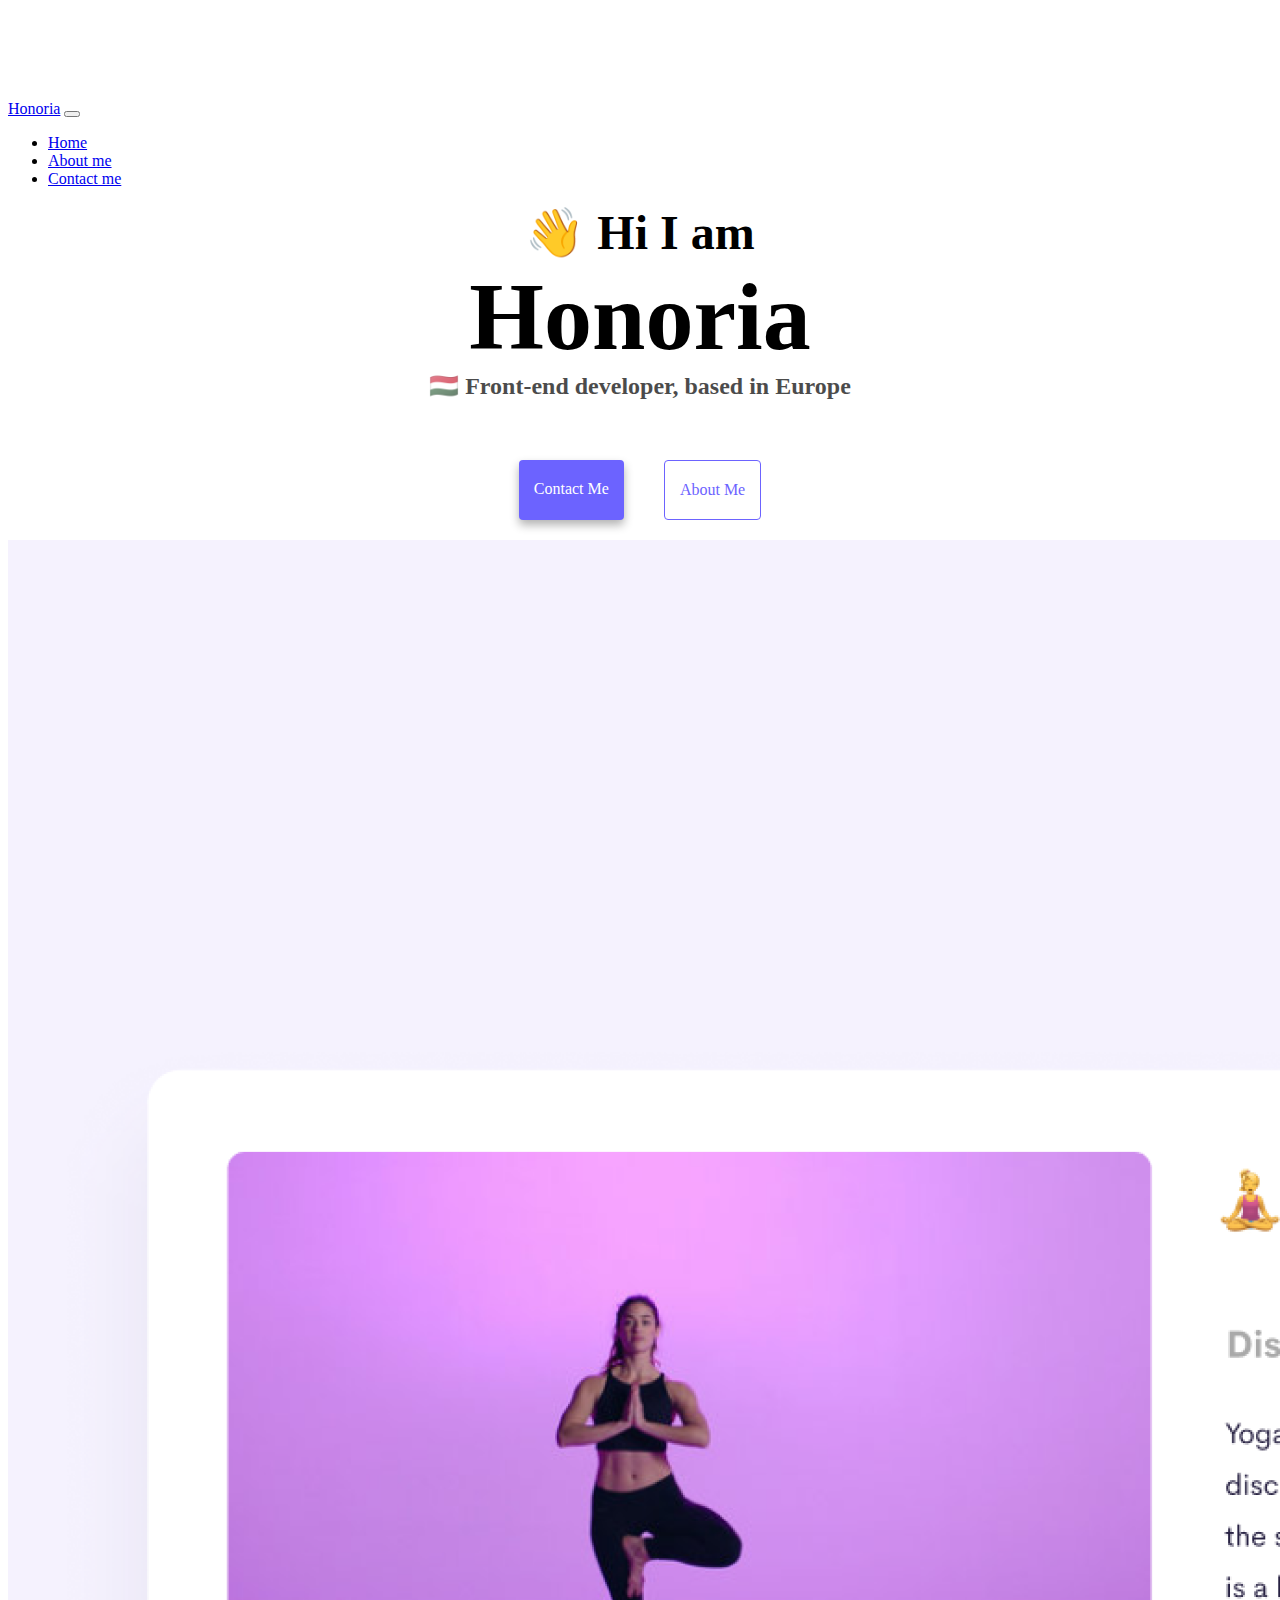
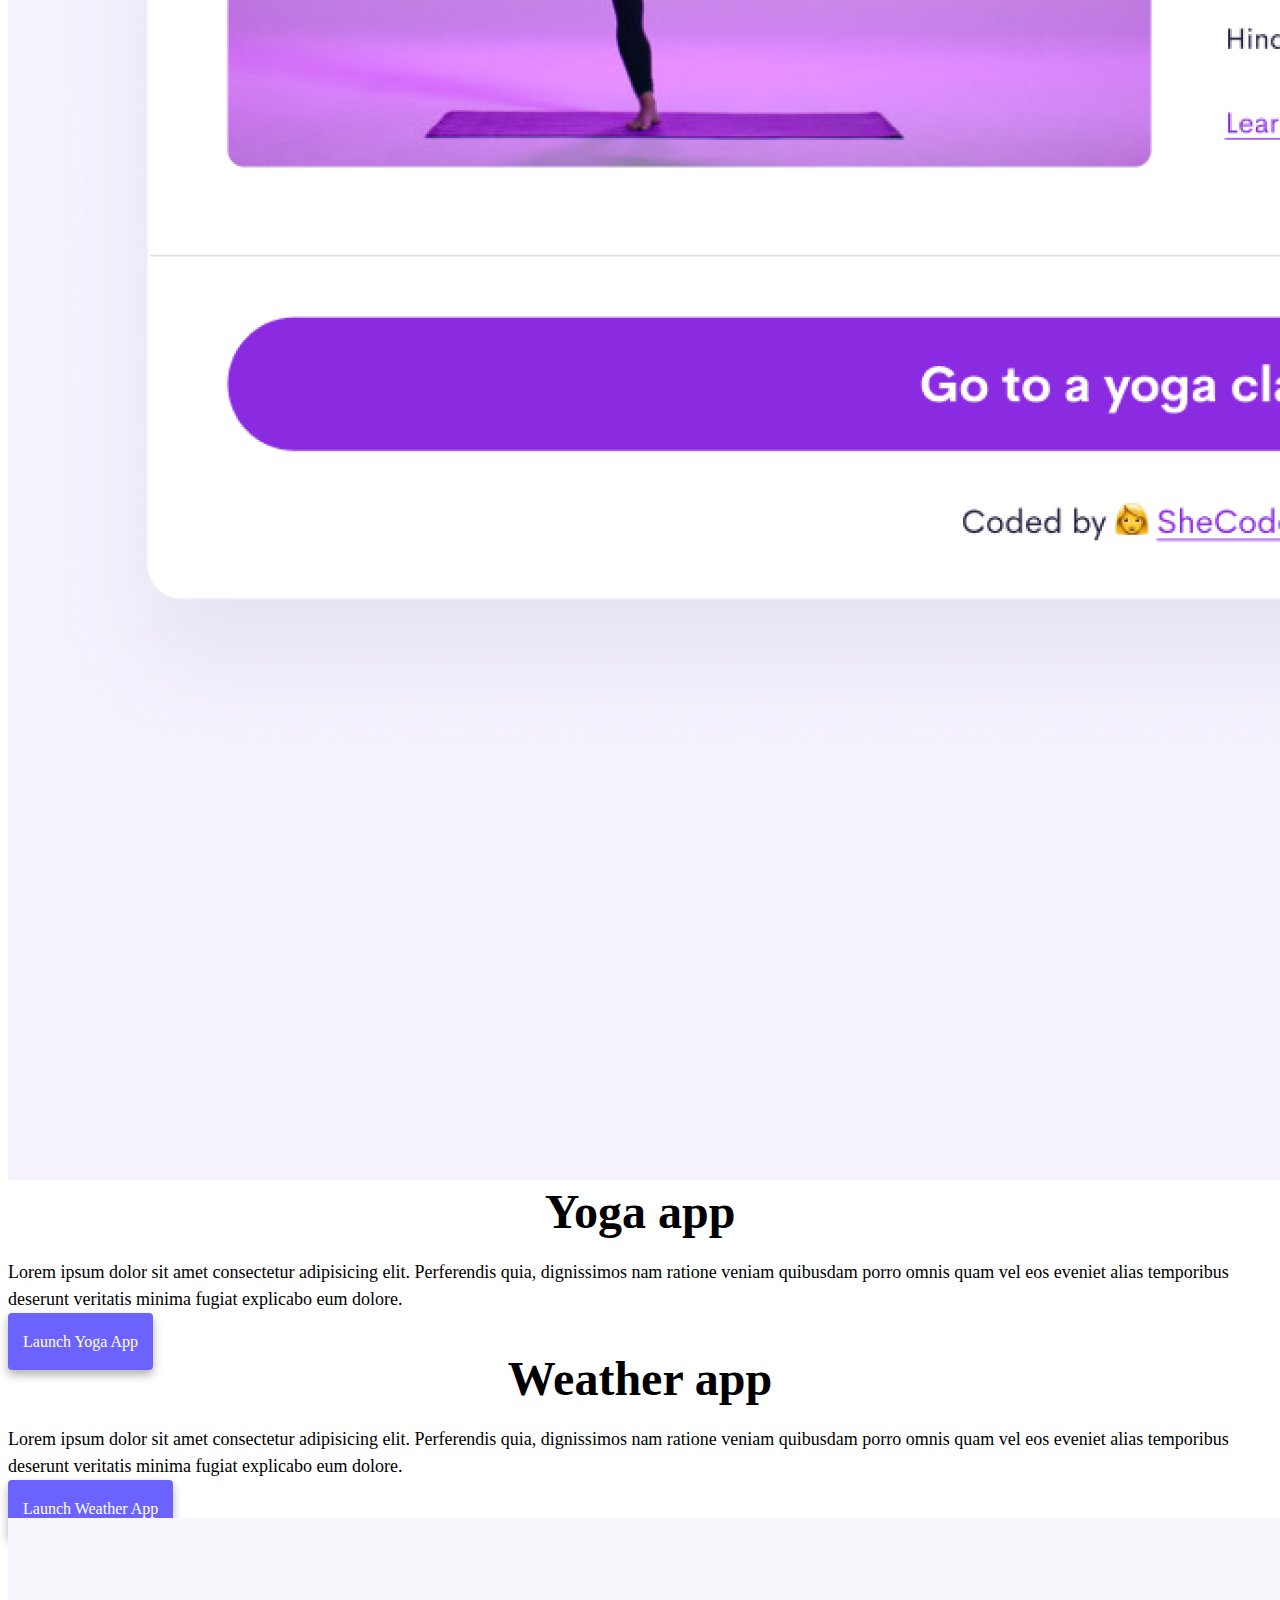
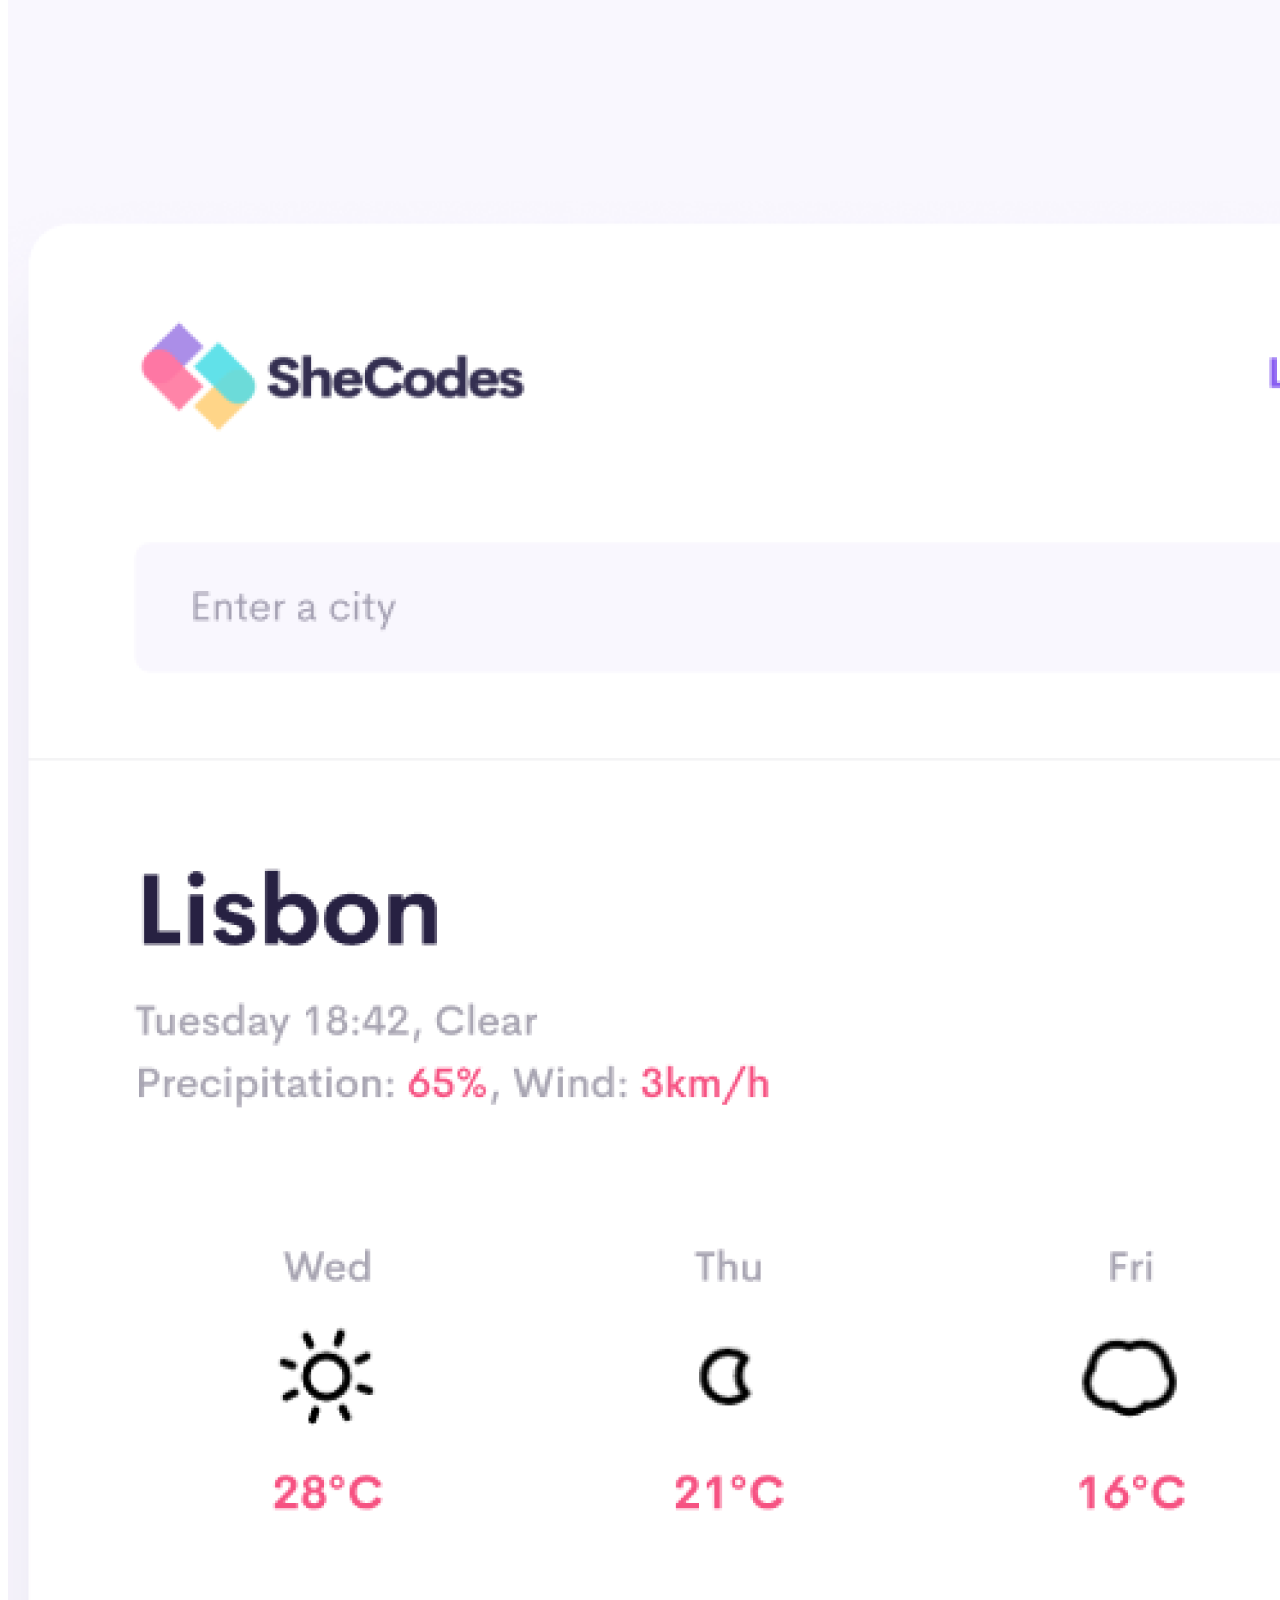
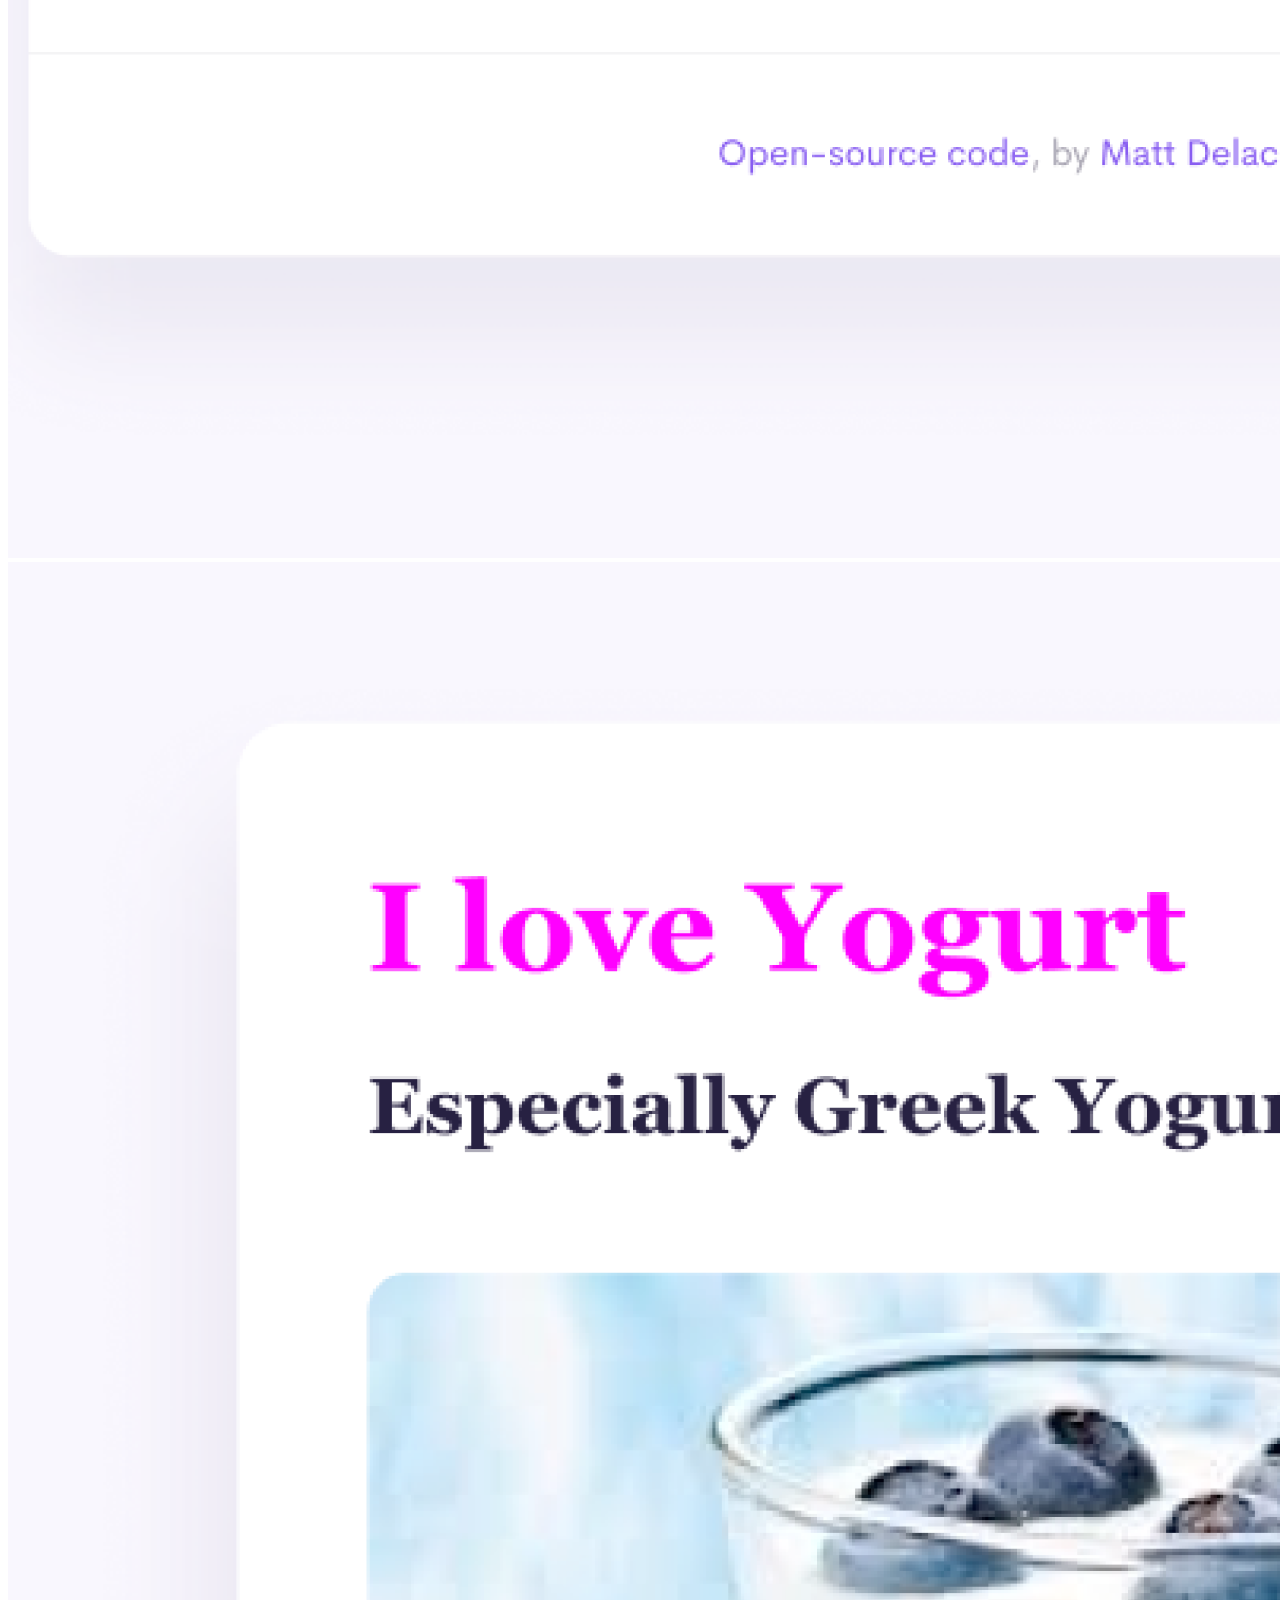
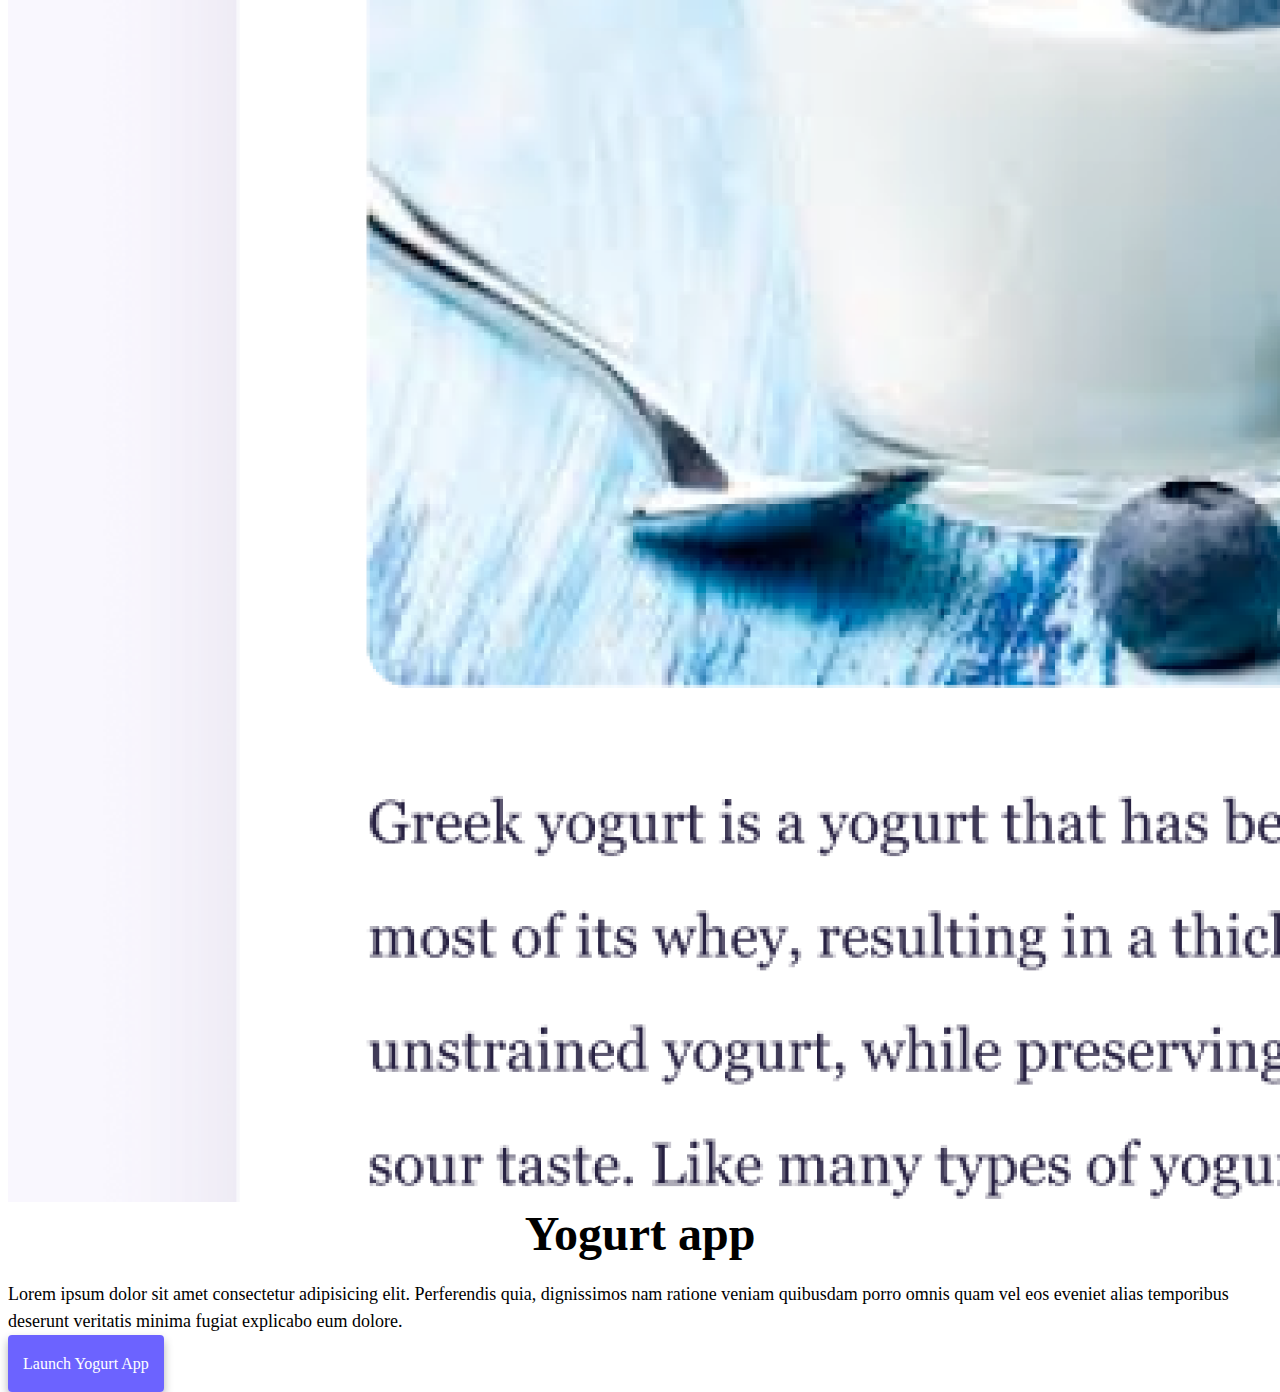
==== index.html @ 443177e5 "added html and css files" ====
<!DOCTYPE html>
<html lang="en">
  <head>
    <meta charset="UTF-8" />
    <meta http-equiv="X-UA-Compatible" content="IE=edge" />
    <meta name="viewport" content="width=device-width, initial-scale=1.0" />
    <title>Honoria Fraszt-Juhasz</title>
    <link
      href="https://cdn.jsdelivr.net/npm/bootstrap@5.0.1/dist/css/bootstrap.min.css"
      rel="stylesheet"
      integrity="sha384-+0n0xVW2eSR5OomGNYDnhzAbDsOXxcvSN1TPprVMTNDbiYZCxYbOOl7+AMvyTG2x"
      crossorigin="anonymous"
    />
    <script
      src="https://cdn.jsdelivr.net/npm/bootstrap@5.0.1/dist/js/bootstrap.bundle.min.js"
      integrity="sha384-gtEjrD/SeCtmISkJkNUaaKMoLD0//ElJ19smozuHV6z3Iehds+3Ulb9Bn9Plx0x4"
      crossorigin="anonymous"
    ></script>
    <link rel="stylesheet" href="style.css" />
  </head>
  <body>
    <nav class="navbar navbar-expand-lg navbar-light bg-light fixed-top">
      <div class="container-fluid">
        <a class="navbar-brand" href="#">Honoria</a>
        <button
          class="navbar-toggler"
          type="button"
          data-bs-toggle="collapse"
          data-bs-target="#navbarNav"
          aria-controls="navbarNav"
          aria-expanded="false"
          aria-label="Toggle navigation"
        >
          <span class="navbar-toggler-icon"></span>
        </button>
        <div class="collapse navbar-collapse" id="navbarNav">
          <ul class="navbar-nav">
            <li class="nav-item">
              <a class="nav-link active" aria-current="page" href="index.html"
                >Home</a
              >
            </li>
            <li class="nav-item">
              <a class="nav-link" href="about.html">About me</a>
            </li>
            <li class="nav-item">
              <a class="nav-link" href="about.html#contact">Contact me</a>
            </li>
          </ul>
        </div>
      </div>
    </nav>
    <h2>👋 Hi I am</h2>
    <h1>Honoria</h1>
    <h3>🇭🇺 Front-end developer, based in Europe</h3>
    <div class="navigation-links">
      <a href="about.html#contact" class="primary-link">Contact me</a>
      <a href="about.html" class="secondary-link">About me</a>
    </div>
    <div class="container">
      <div class="row mt-5">
        <div class="col-6">
          <img src="images/yoga.png" alt="yoga" class="img-fluid rounded" />
        </div>
        <div class="col-6">
          <h2 class="text-start">Yoga app</h2>
          <div class="description">
            Lorem ipsum dolor sit amet consectetur adipisicing elit. Perferendis
            quia, dignissimos nam ratione veniam quibusdam porro omnis quam vel
            eos eveniet alias temporibus deserunt veritatis minima fugiat
            explicabo eum dolore.
          </div>
          <div class="mt-5">
            <a href="#" class="primary-link">Launch Yoga App</a>
          </div>
        </div>
      </div>
      <div class="row mt-5">
        <div class="col-6">
          <h2 class="text-start">Weather app</h2>
          <div class="description">
            Lorem ipsum dolor sit amet consectetur adipisicing elit. Perferendis
            quia, dignissimos nam ratione veniam quibusdam porro omnis quam vel
            eos eveniet alias temporibus deserunt veritatis minima fugiat
            explicabo eum dolore.
          </div>
          <div class="mt-5">
            <a href="#" class="primary-link">Launch Weather App</a>
          </div>
        </div>
        <div class="col-6">
          <img
            src="images/weather.png"
            alt="weather"
            class="img-fluid rounded"
          />
        </div>
      </div>
      <div class="row mt-5">
        <div class="col-6">
          <img src="images/yogurt.png" alt="yogurt" class="img-fluid rounded" />
        </div>
        <div class="col-6">
          <h2 class="text-start">Yogurt app</h2>
          <div class="description">
            Lorem ipsum dolor sit amet consectetur adipisicing elit. Perferendis
            quia, dignissimos nam ratione veniam quibusdam porro omnis quam vel
            eos eveniet alias temporibus deserunt veritatis minima fugiat
            explicabo eum dolore.
          </div>
          <div class="mt-5">
            <a href="#" class="primary-link">Launch Yogurt App</a>
          </div>
        </div>
      </div>
    </div>
  </body>
</html>
---- style.css ----
:root {
  --primary-color: #6c63ff;
  --secondary-color: #f5f2fe;
  --box-shadow: 0 5px 10px rgba(0, 0, 0, 0.3);
}

body {
  margin-top: 100px;
}

h1,
h2,
h3 {
  text-align: center;
  margin: 0;
}

h1 {
  font-size: 96px;
}

h2 {
  font-size: 48px;
}

h3 {
  font-size: 24px;
  opacity: 0.7;
}

p {
  padding: 20px;
  font-size: 18px;
  line-height: 1.5;
  text-align: center;
}

.menu {
  position: fixed;
  margin: 0;
  top: 0;
  width: 100%;
}

.navigation-links {
  display: flex;
  margin-top: 40px;
  justify-content: center;
}

.navigation-links a {
  margin: 20px;
}

.primary-link {
  background: var(--primary-color);
  box-shadow: var(--box-shadow);
  color: white;
  border-radius: 4px;
  padding: 20px 15px;
  text-decoration: none;
  text-transform: capitalize;
}

.secondary-link {
  color: var(--primary-color);
  border: 1px solid var(--primary-color);
  border-radius: 4px;
  padding: 20px 15px;
  text-decoration: none;
  text-transform: capitalize;
}

.homepage-link {
  color: var(--primary-color);
  text-align: center;
  display: block;
}

.description {
  font-size: 18px;
  line-height: 1.5;
  margin: 20px 0 20px 0;
}

.about-paragraphs {
  display: flex;
  margin: 30px 0;
}

.about-paragraphs p {
  margin: 10px;
}

.email-link {
  display: flex;
  justify-content: center;
  color: var(--primary-color);
  font-size: 28px;
  text-decoration: none;
}

.email-link:hover {
  text-decoration: underline;
}
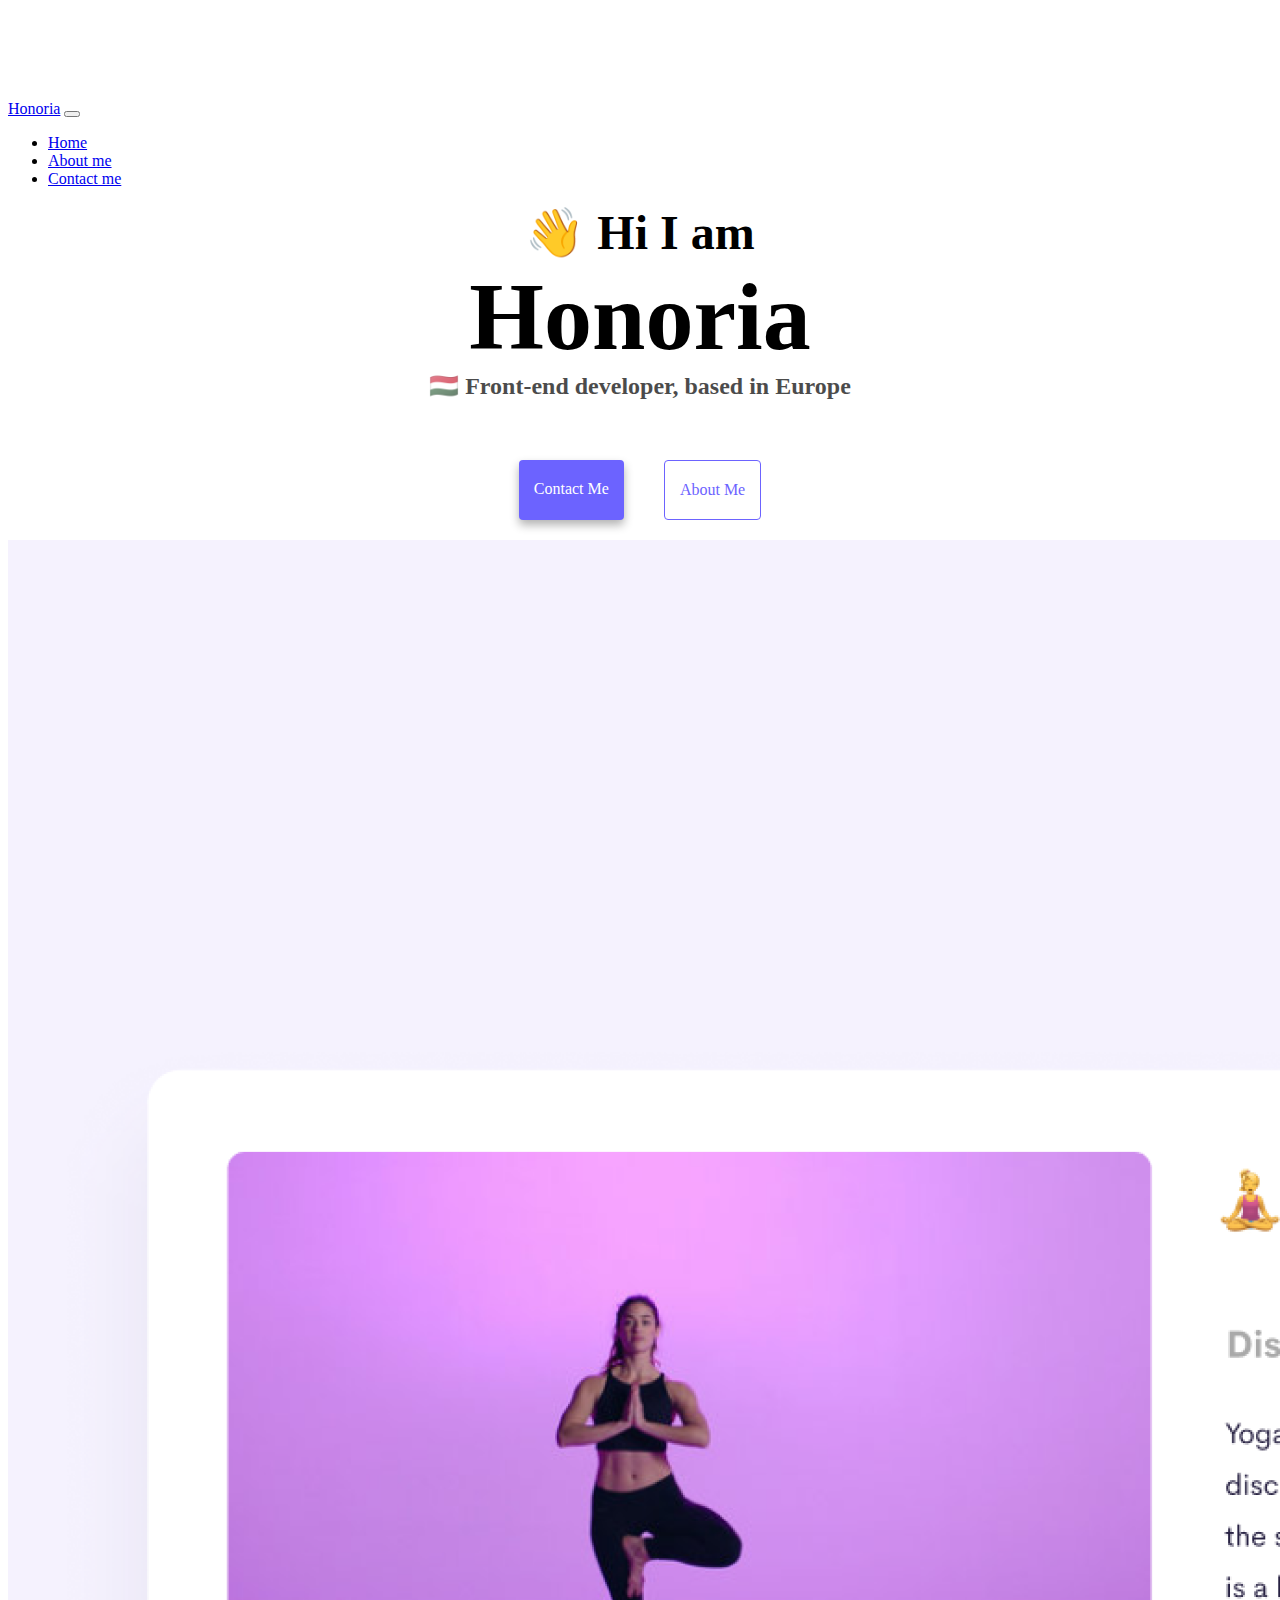
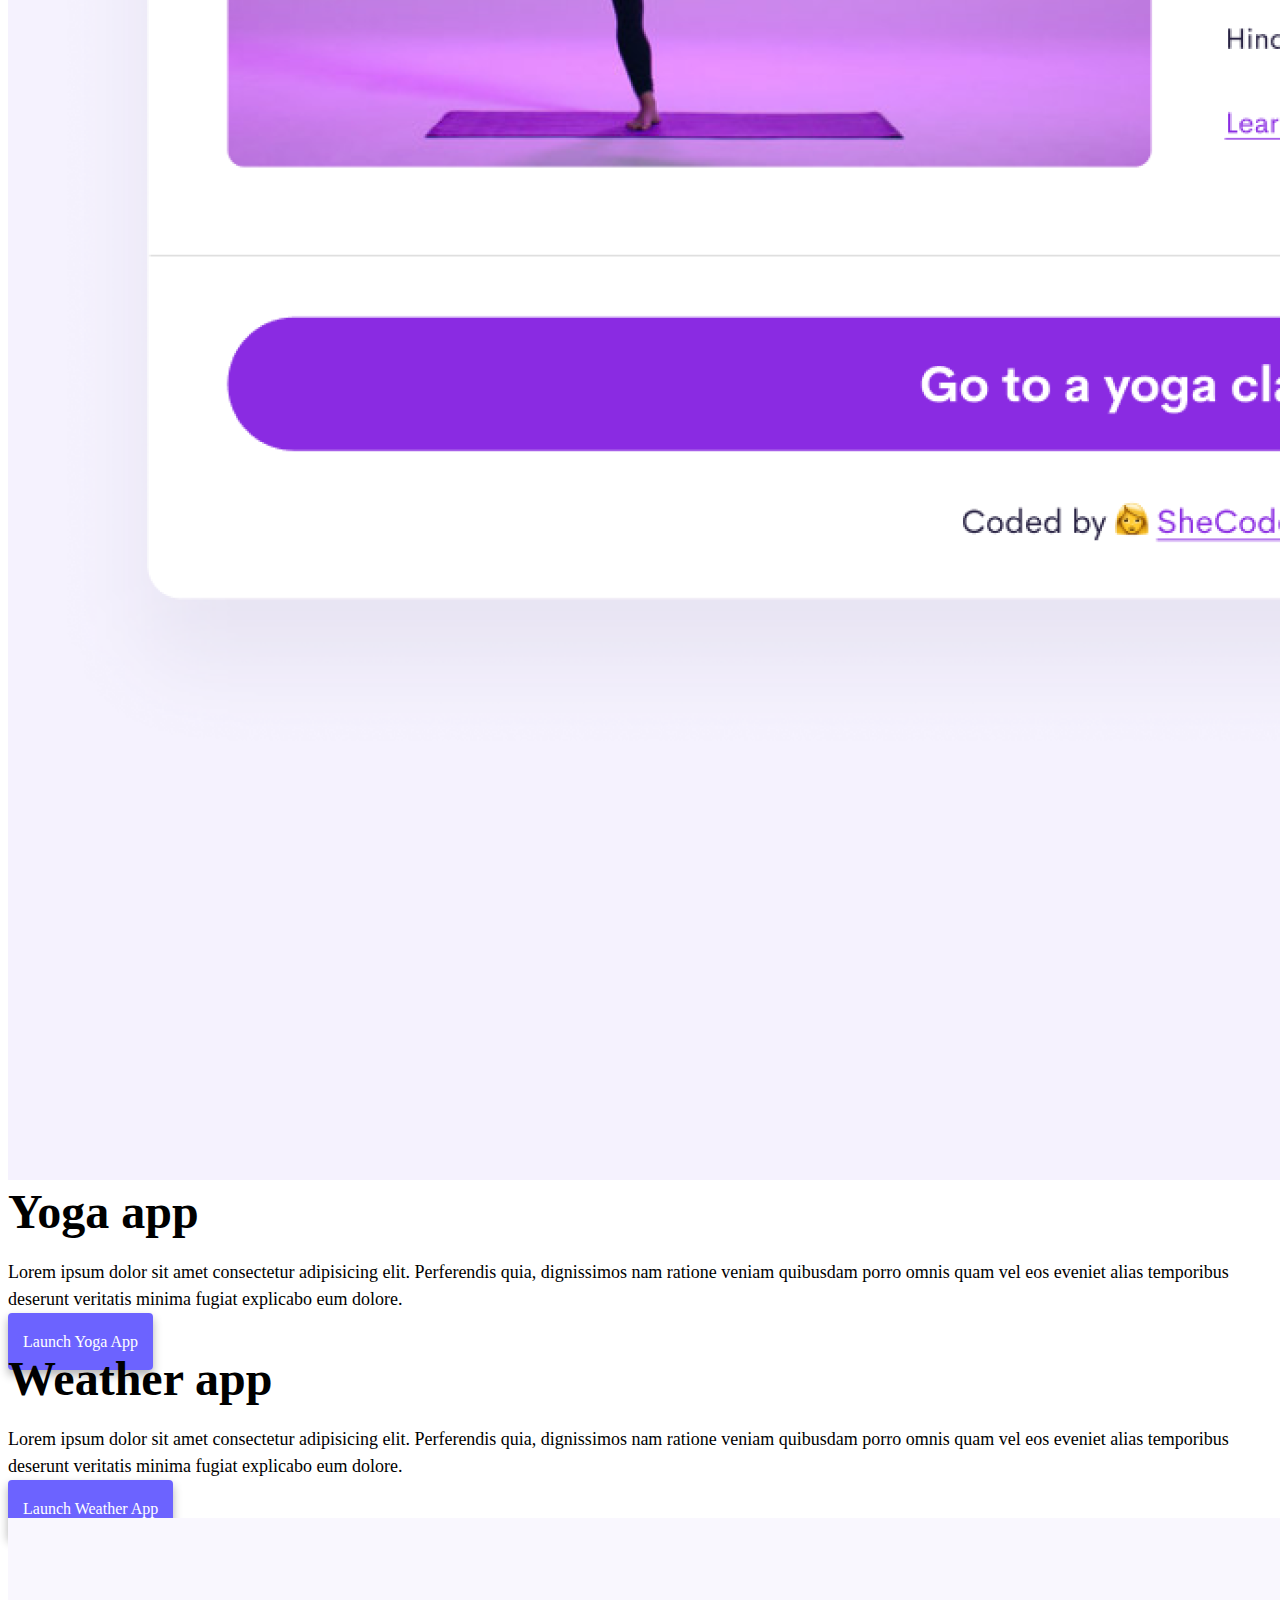
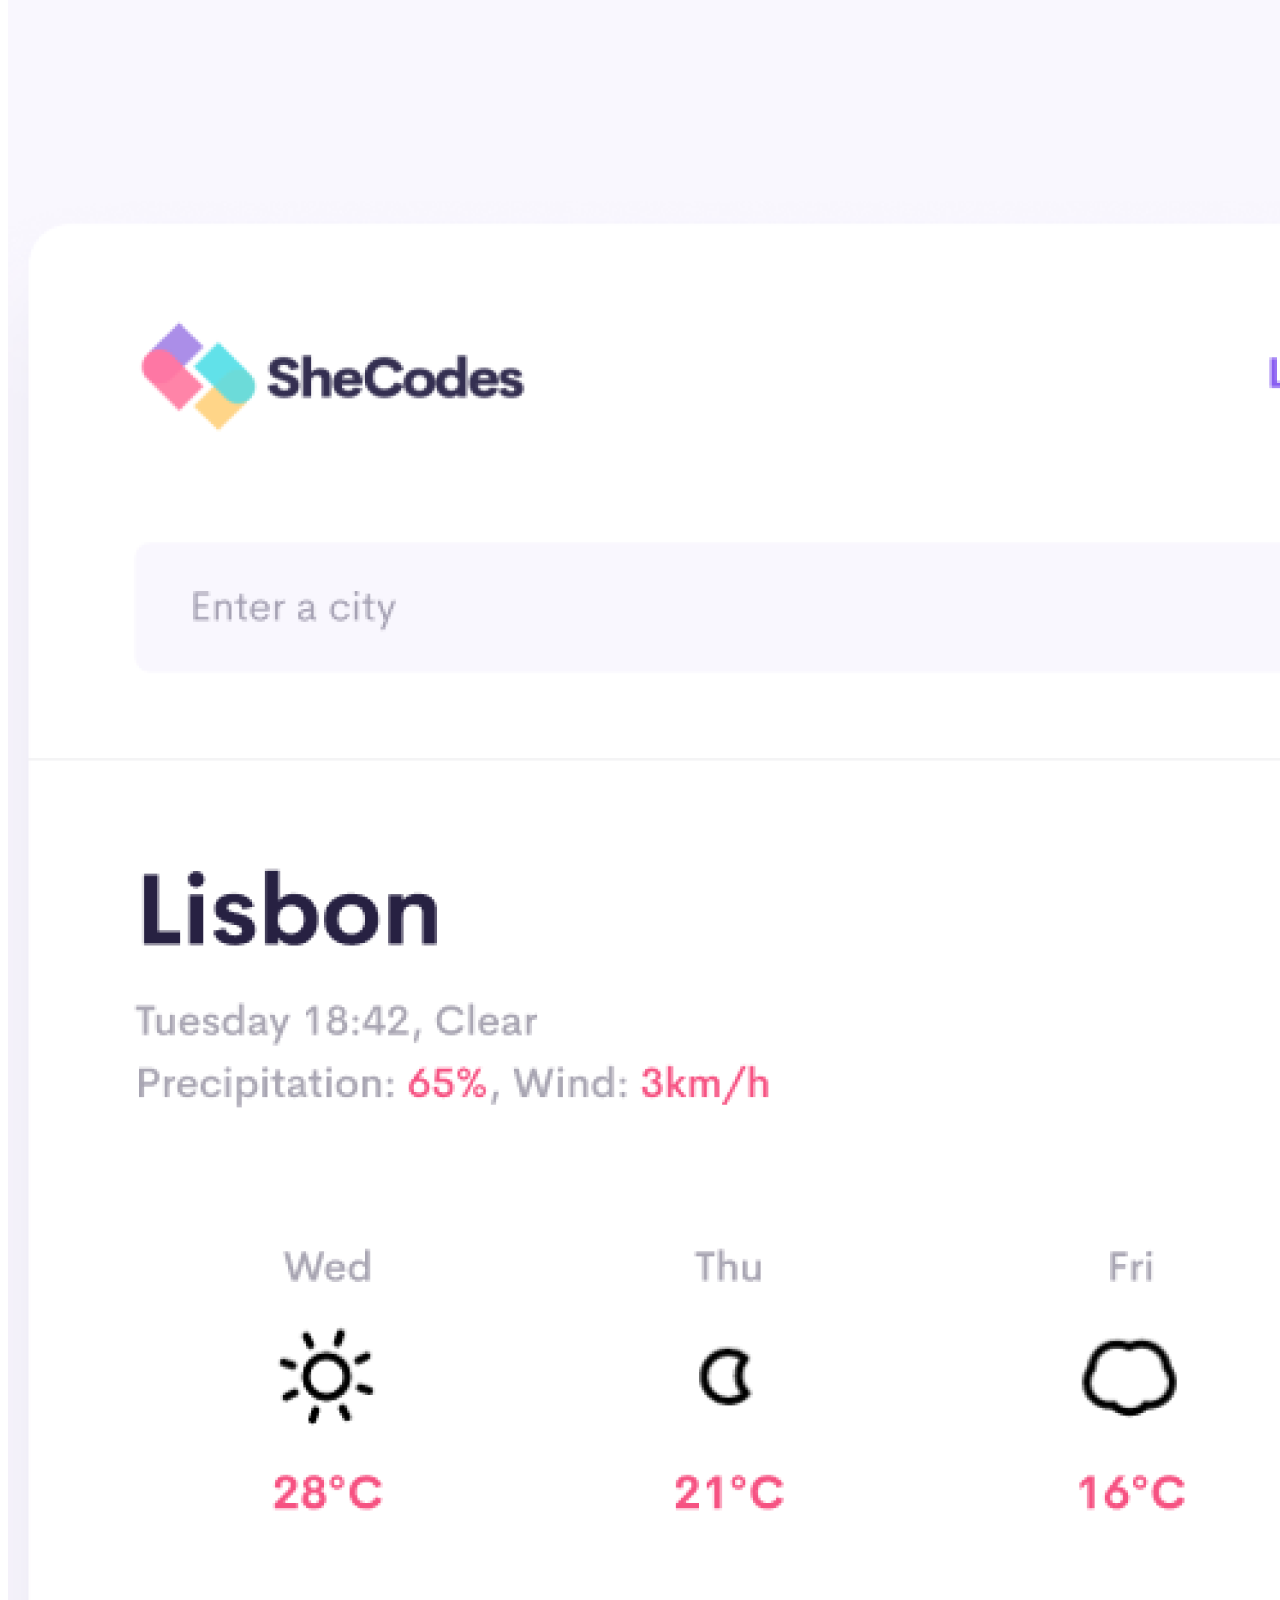
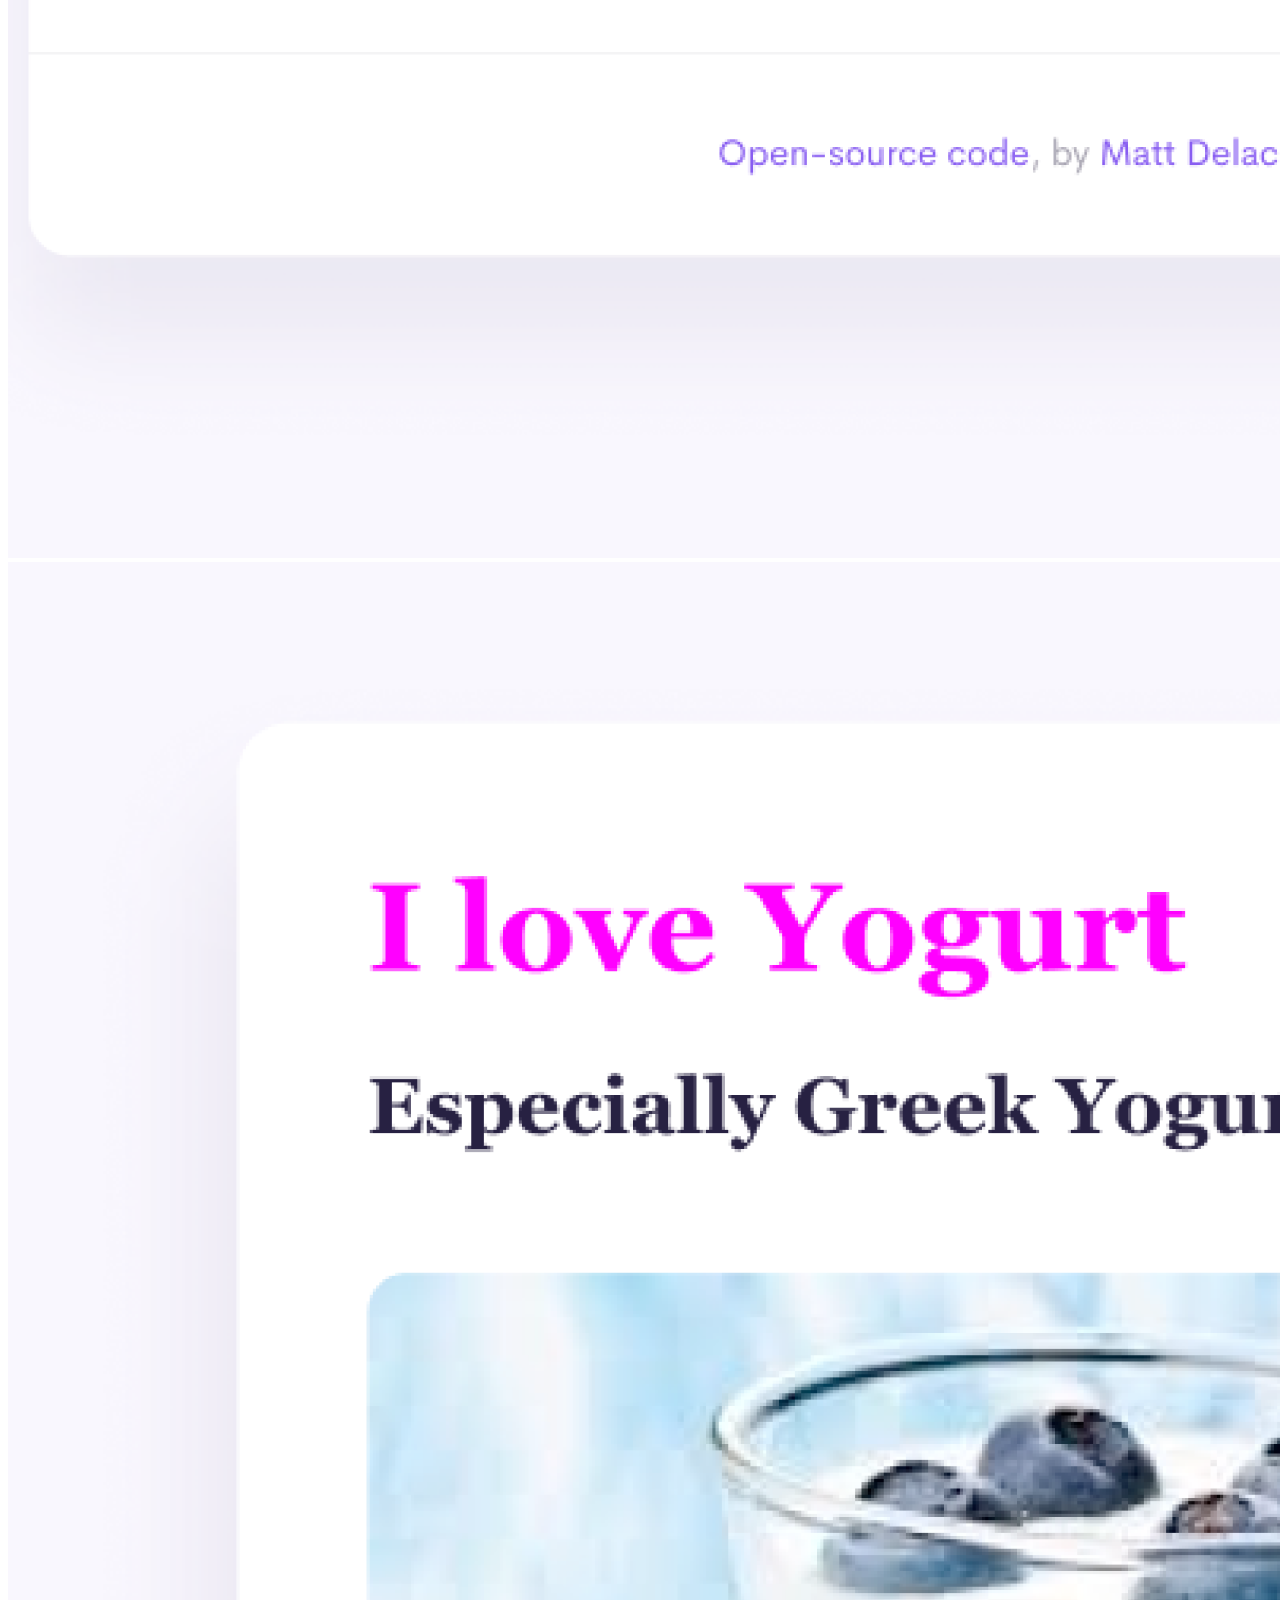
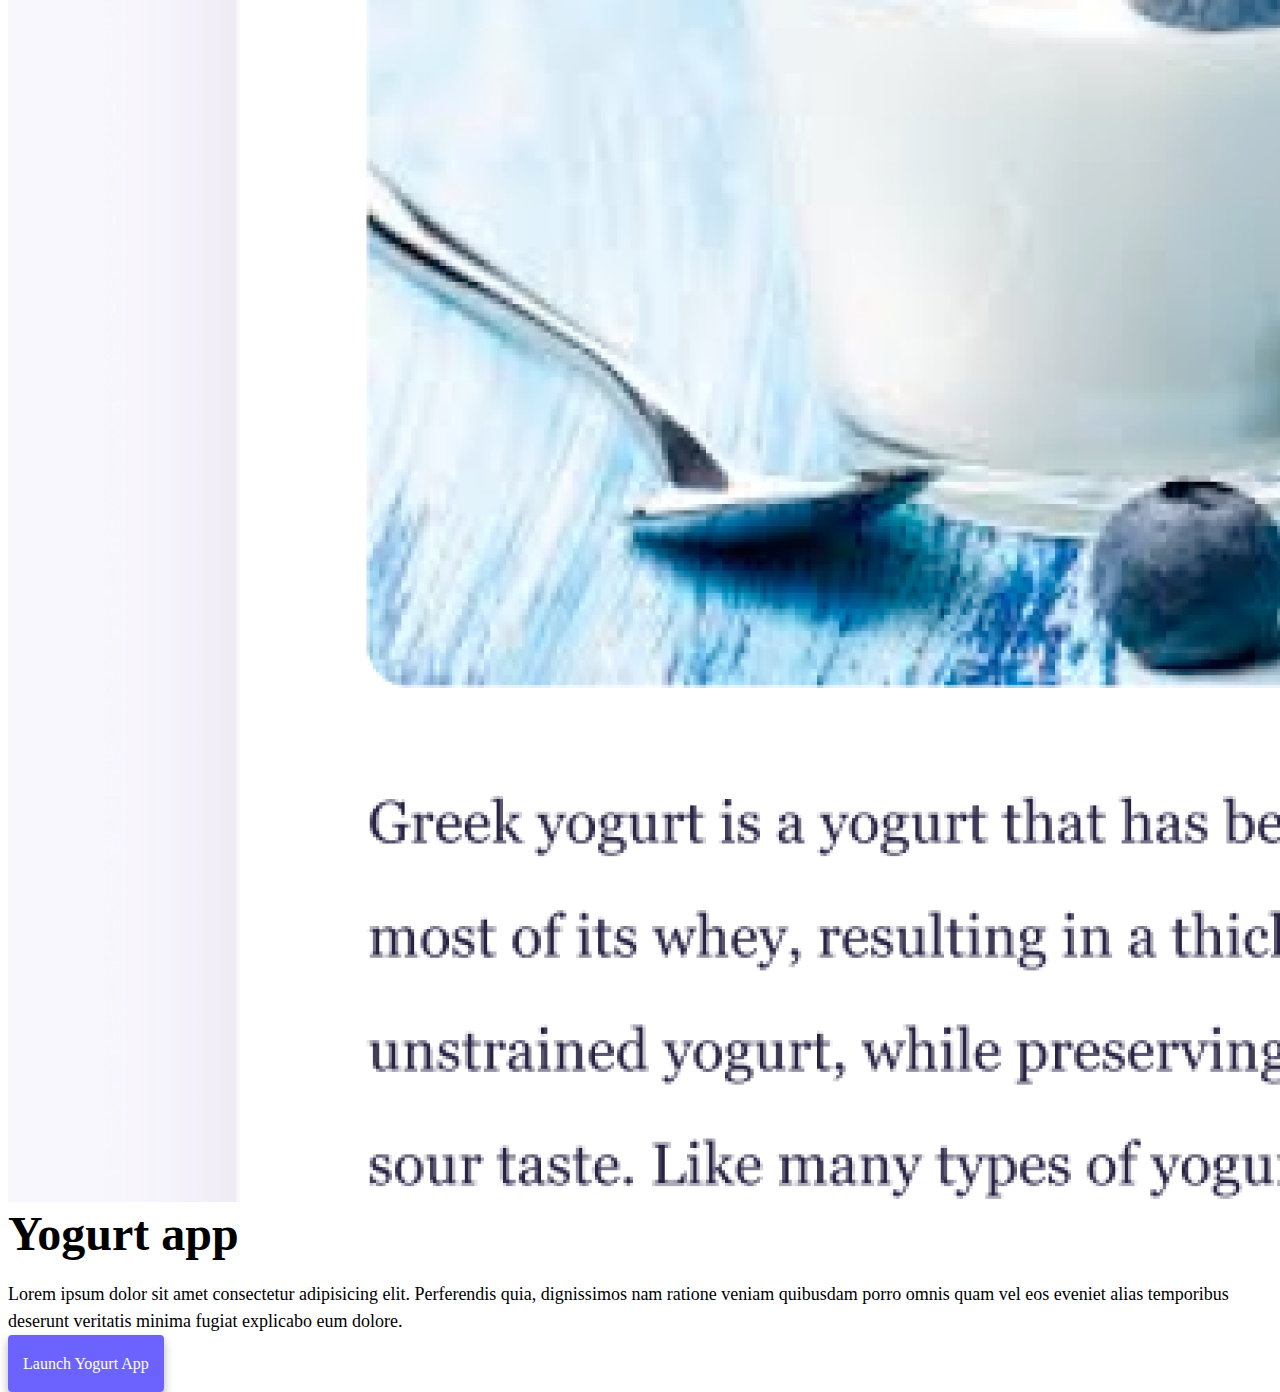
==== commit 0fa78238: "made app mobile repsonsive" ====
--- a/index.html
+++ b/index.html
@@ -59,11 +59,11 @@
     </div>
     <div class="container">
       <div class="row mt-5">
-        <div class="col-6">
+        <div class="col-6 d-none d-sm-block">
           <img src="images/yoga.png" alt="yoga" class="img-fluid rounded" />
         </div>
-        <div class="col-6">
-          <h2 class="text-start">Yoga app</h2>
+        <div class="col-sm-6">
+          <h2 class="app-title">Yoga app</h2>
           <div class="description">
             Lorem ipsum dolor sit amet consectetur adipisicing elit. Perferendis
             quia, dignissimos nam ratione veniam quibusdam porro omnis quam vel
@@ -76,8 +76,8 @@
         </div>
       </div>
       <div class="row mt-5">
-        <div class="col-6">
-          <h2 class="text-start">Weather app</h2>
+        <div class="col-sm-6">
+          <h2 class="app-title">Weather app</h2>
           <div class="description">
             Lorem ipsum dolor sit amet consectetur adipisicing elit. Perferendis
             quia, dignissimos nam ratione veniam quibusdam porro omnis quam vel
@@ -88,7 +88,7 @@
             <a href="#" class="primary-link">Launch Weather App</a>
           </div>
         </div>
-        <div class="col-6">
+        <div class="col-6 d-none d-sm-block">
           <img
             src="images/weather.png"
             alt="weather"
@@ -97,11 +97,11 @@
         </div>
       </div>
       <div class="row mt-5">
-        <div class="col-6">
+        <div class="col-6 d-none d-sm-block">
           <img src="images/yogurt.png" alt="yogurt" class="img-fluid rounded" />
         </div>
-        <div class="col-6">
-          <h2 class="text-start">Yogurt app</h2>
+        <div class="col-sm-6">
+          <h2 class="app-title">Yogurt app</h2>
           <div class="description">
             Lorem ipsum dolor sit amet consectetur adipisicing elit. Perferendis
             quia, dignissimos nam ratione veniam quibusdam porro omnis quam vel
--- a/style.css
+++ b/style.css
@@ -77,6 +77,10 @@
   display: block;
 }
 
+.app-title {
+  text-align: left;
+}
+
 .description {
   font-size: 18px;
   line-height: 1.5;
@@ -103,3 +107,40 @@
 .email-link:hover {
   text-decoration: underline;
 }
+
+@media (max-width: 576px) {
+  h1 {
+    font-size: 48px;
+  }
+
+  h2 {
+    font-size: 26px;
+    text-align: center;
+  }
+
+  h3 {
+    font-size: 16px;
+  }
+
+  p {
+    font-size: 12px;
+  }
+
+  .app-title {
+    text-align: center;
+  }
+
+  .description {
+    text-align: center;
+  }
+
+  .primary-link {
+    display: block;
+    text-align: center;
+    margin: 0 60px;
+  }
+
+  .email-link {
+    font-size: 14px;
+  }
+}
